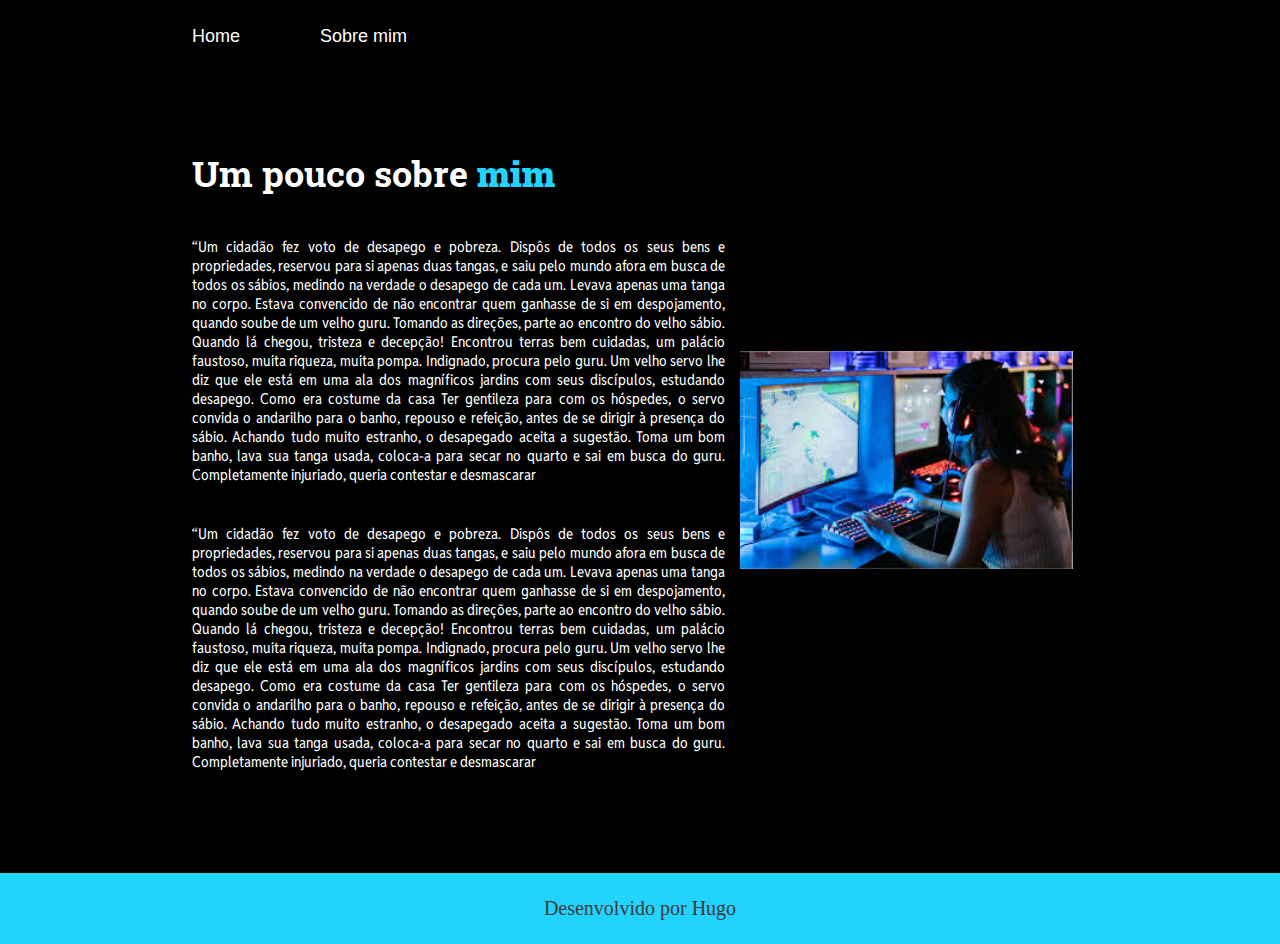
==== about.html @ 774fe578 "pagina Sobre mim e criação de variaveis" ====
<!DOCTYPE html>
<html lang="pt-br">
<head>
    <meta charset="UTF-8">
    <meta name="viewport" content="width=device-width, initial-scale=1.0">
    <title>Sobre mim</title>
    <link rel="stylesheet" href="estilos/style.css">
</head>
<body class="fundopreto">
    <header class="cabecalho">
        <nav class="cabecalho__menu">
            <a class="cabecalho__menu__link" href="index.html">
                Home                
            </a>
            <a class="cabecalho__menu__link" href="about.html">
                Sobre mim
            </a>
        </nav>
    </header>
    <main class="conteudo">
        <section class="conteudo__justificado">
            <h1 class="conteudo__titulo">
                Um pouco sobre <strong class="cordotextoazul"> mim </strong> 
            </h1>
            <p class="conteudo__texto">
                “Um cidadão fez voto de desapego e pobreza. Dispôs de todos os seus bens e propriedades, reservou para si apenas duas tangas, e saiu pelo mundo afora em busca de todos os sábios, medindo na verdade o desapego de cada um. Levava apenas uma tanga no corpo.
                Estava convencido de não encontrar quem ganhasse de si em despojamento, quando soube de um velho guru. Tomando as direções, parte ao encontro do velho sábio.
                Quando lá chegou, tristeza e decepção! Encontrou terras bem cuidadas, um palácio faustoso, muita riqueza, muita pompa. Indignado, procura pelo guru. Um velho servo lhe diz que ele está em uma ala dos magníficos jardins com seus discípulos, estudando desapego. Como era costume da casa Ter gentileza para com os hóspedes, o servo convida o andarilho para o banho, repouso e refeição, antes de se dirigir à presença do sábio.
                Achando tudo muito estranho, o desapegado aceita a sugestão. Toma um bom banho, lava sua tanga usada, coloca-a para secar no quarto e sai em busca do guru. Completamente injuriado, queria contestar e desmascarar
            </p>
            <p class="conteudo__texto">
                “Um cidadão fez voto de desapego e pobreza. Dispôs de todos os seus bens e propriedades, reservou para si apenas duas tangas, e saiu pelo mundo afora em busca de todos os sábios, medindo na verdade o desapego de cada um. Levava apenas uma tanga no corpo.
                Estava convencido de não encontrar quem ganhasse de si em despojamento, quando soube de um velho guru. Tomando as direções, parte ao encontro do velho sábio.
                Quando lá chegou, tristeza e decepção! Encontrou terras bem cuidadas, um palácio faustoso, muita riqueza, muita pompa. Indignado, procura pelo guru. Um velho servo lhe diz que ele está em uma ala dos magníficos jardins com seus discípulos, estudando desapego. Como era costume da casa Ter gentileza para com os hóspedes, o servo convida o andarilho para o banho, repouso e refeição, antes de se dirigir à presença do sábio.
                Achando tudo muito estranho, o desapegado aceita a sugestão. Toma um bom banho, lava sua tanga usada, coloca-a para secar no quarto e sai em busca do guru. Completamente injuriado, queria contestar e desmascarar
            </p>
        </section>
        <img class="imagem" src="assest/images.jpeg" alt="Gamer jogando">
    </main>
    <footer class="rodape">
        <p>Desenvolvido por Hugo</p>
    </footer>
</body>
</html>
---- estilos/style.css ----
@import url('https://fonts.googleapis.com/css2?family=Reddit+Sans+Condensed:wght@200..900&family=Roboto+Slab:wght@100..900&display=swap');

:root{
    --cor-primaria:black;
    --cor-secundaria: white;
    --cor-terciaria:#22d4fd;
    --cor-quaternaria:rgb(59, 58, 58);
}

 *{
    margin: 0;
    padding: 0;
}

body{
    /* height: 100vh; */
    box-sizing: border-box;
}

.fundopreto{
    background-color: var(--cor-primaria);
}

.cordotextobranca{
    color: var(--cor-secundaria);
}
.cordotextoazul{
    color:var(--cor-terciaria);
}
.conteudo{
    
    padding: 8% 15%;
    display: flex;
    align-items: center;
    justify-content:space-between;
    
}

.conteudo__justificado{
    display: flex;
    gap: 40px;
    flex-direction: column;
    justify-content:center;
    width: 800px;
    text-align: justify;
}
.conteudo__titulo{
    font-family: "Roboto Slab", serif;
    font-size: 36px;
    color: var(--cor-secundaria);
}

.conteudo__texto{
    font-family: "Reddit Sans Condensed", sans-serif;
    font-size: 15px;
    color: var(--cor-secundaria);
    
}

.imagem{
    margin: 15px;
    width: 500px;
}

.conteudo__botoes{
    display: flex;
    flex-direction: column;
    justify-content: space-between;
    align-items: center;
    
}

.conteudo__botoes__link{
    justify-content: center;
    display: flex;
    align-items: center;
    border-width: 1px;
    border-style: solid;
    border-color: var(--cor-terciaria);
    text-decoration: 0;
    margin: 5px;
    padding: 25px 0px;
    font-size: 24px;
    width: 280px;
    text-align: center;
    border-radius: 16px;
    color:var(--cor-terciaria);
}
.conteudo__botoes__link:hover{
    background-color:var(--cor-secundaria);
}
.conteudo__botoes__textosuperior{
    color: var(--cor-secundaria);
    font-size: 24px;
    font-family: 'Courier New', Courier, monospace;
}
.conteudo__botoes__img{
    width: 45px;
    margin: 1px 20px;
}
.rodape{
    font-size: 20px;
    text-align: center;
    padding: 24px;
    color:var(--cor-quaternaria);
    background-color: var(--cor-terciaria);
}
.cabecalho{
    padding: 2% 0% 0% 15%;
}
.cabecalho__menu{
    display: flex;
    gap: 80px;
    align-items: center;
}
.cabecalho__menu__link{
    text-decoration: none;
    font-size: 18px;
    font-family: 'Montserrast', sans-serif;
    color: var(--cor-secundaria);
}
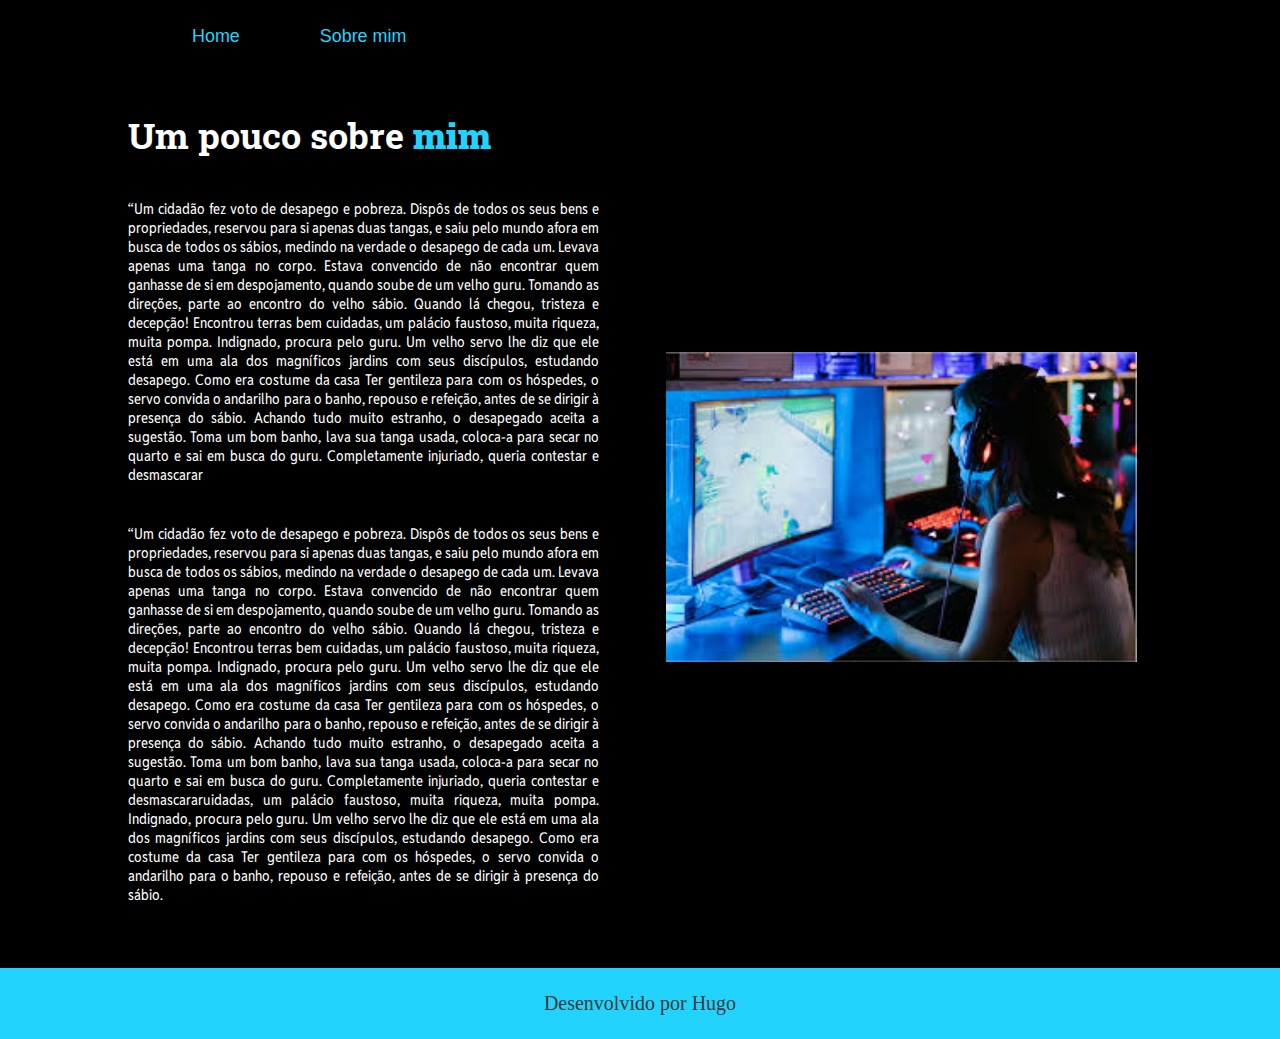
==== commit 97b37d9e: "pagina responsiva" ====
--- a/about.html
+++ b/about.html
@@ -32,7 +32,7 @@
                 “Um cidadão fez voto de desapego e pobreza. Dispôs de todos os seus bens e propriedades, reservou para si apenas duas tangas, e saiu pelo mundo afora em busca de todos os sábios, medindo na verdade o desapego de cada um. Levava apenas uma tanga no corpo.
                 Estava convencido de não encontrar quem ganhasse de si em despojamento, quando soube de um velho guru. Tomando as direções, parte ao encontro do velho sábio.
                 Quando lá chegou, tristeza e decepção! Encontrou terras bem cuidadas, um palácio faustoso, muita riqueza, muita pompa. Indignado, procura pelo guru. Um velho servo lhe diz que ele está em uma ala dos magníficos jardins com seus discípulos, estudando desapego. Como era costume da casa Ter gentileza para com os hóspedes, o servo convida o andarilho para o banho, repouso e refeição, antes de se dirigir à presença do sábio.
-                Achando tudo muito estranho, o desapegado aceita a sugestão. Toma um bom banho, lava sua tanga usada, coloca-a para secar no quarto e sai em busca do guru. Completamente injuriado, queria contestar e desmascarar
+                Achando tudo muito estranho, o desapegado aceita a sugestão. Toma um bom banho, lava sua tanga usada, coloca-a para secar no quarto e sai em busca do guru. Completamente injuriado, queria contestar e desmascararuidadas, um palácio faustoso, muita riqueza, muita pompa. Indignado, procura pelo guru. Um velho servo lhe diz que ele está em uma ala dos magníficos jardins com seus discípulos, estudando desapego. Como era costume da casa Ter gentileza para com os hóspedes, o servo convida o andarilho para o banho, repouso e refeição, antes de se dirigir à presença do sábio.
             </p>
         </section>
         <img class="imagem" src="assest/images.jpeg" alt="Gamer jogando">
--- a/estilos/style.css
+++ b/estilos/style.css
@@ -1,4 +1,5 @@
  @import url('https://fonts.googleapis.com/css2?family=Reddit+Sans+Condensed:wght@200..900&family=Roboto+Slab:wght@100..900&display=swap');
+
 
 :root{
     --cor-primaria:black;
@@ -28,11 +29,11 @@
     color:var(--cor-terciaria);
 }
 .conteudo{
-    
-    padding: 8% 15%;
+    padding: 5% 10%;
     display: flex;
     align-items: center;
     justify-content:space-between;
+    gap: 52px;
     
 }
 
@@ -41,25 +42,25 @@
     gap: 40px;
     flex-direction: column;
     justify-content:center;
-    width: 800px;
+    width: 50%;
     text-align: justify;
 }
 .conteudo__titulo{
     font-family: "Roboto Slab", serif;
-    font-size: 36px;
+    font-size: 2.25rem;
     color: var(--cor-secundaria);
 }
 
 .conteudo__texto{
     font-family: "Reddit Sans Condensed", sans-serif;
-    font-size: 15px;
+    font-size: 0.93rem;
     color: var(--cor-secundaria);
     
 }
 
 .imagem{
     margin: 15px;
-    width: 500px;
+    width: 50%;
 }
 
 .conteudo__botoes{
@@ -80,7 +81,7 @@
     text-decoration: 0;
     margin: 5px;
     padding: 25px 0px;
-    font-size: 24px;
+    font-size: 21.5re;
     width: 280px;
     text-align: center;
     border-radius: 16px;
@@ -91,7 +92,7 @@
 }
 .conteudo__botoes__textosuperior{
     color: var(--cor-secundaria);
-    font-size: 24px;
+    font-size: 1.5rem;
     font-family: 'Courier New', Courier, monospace;
 }
 .conteudo__botoes__img{
@@ -99,7 +100,7 @@
     margin: 1px 20px;
 }
 .rodape{
-    font-size: 20px;
+    font-size: 1.25rem;
     text-align: center;
     padding: 24px;
     color:var(--cor-quaternaria);
@@ -115,7 +116,27 @@
 }
 .cabecalho__menu__link{
     text-decoration: none;
-    font-size: 18px;
+    font-size: 1.12rem;
     font-family: 'Montserrast', sans-serif;
-    color: var(--cor-secundaria);
+    color: var(--cor-terciaria);
 }
+
+@media (max-width:1200px){
+    .cabecalho{
+        padding: 10%;
+    }
+    .cabecalho__menu{
+        justify-content: center;
+    }
+    .conteudo{
+        flex-direction: column-reverse;
+        padding: 5%;
+
+    }
+    .conteudo__justificado{
+        width: auto;
+    }
+    .imagem{
+        width: auto;
+    }
+}